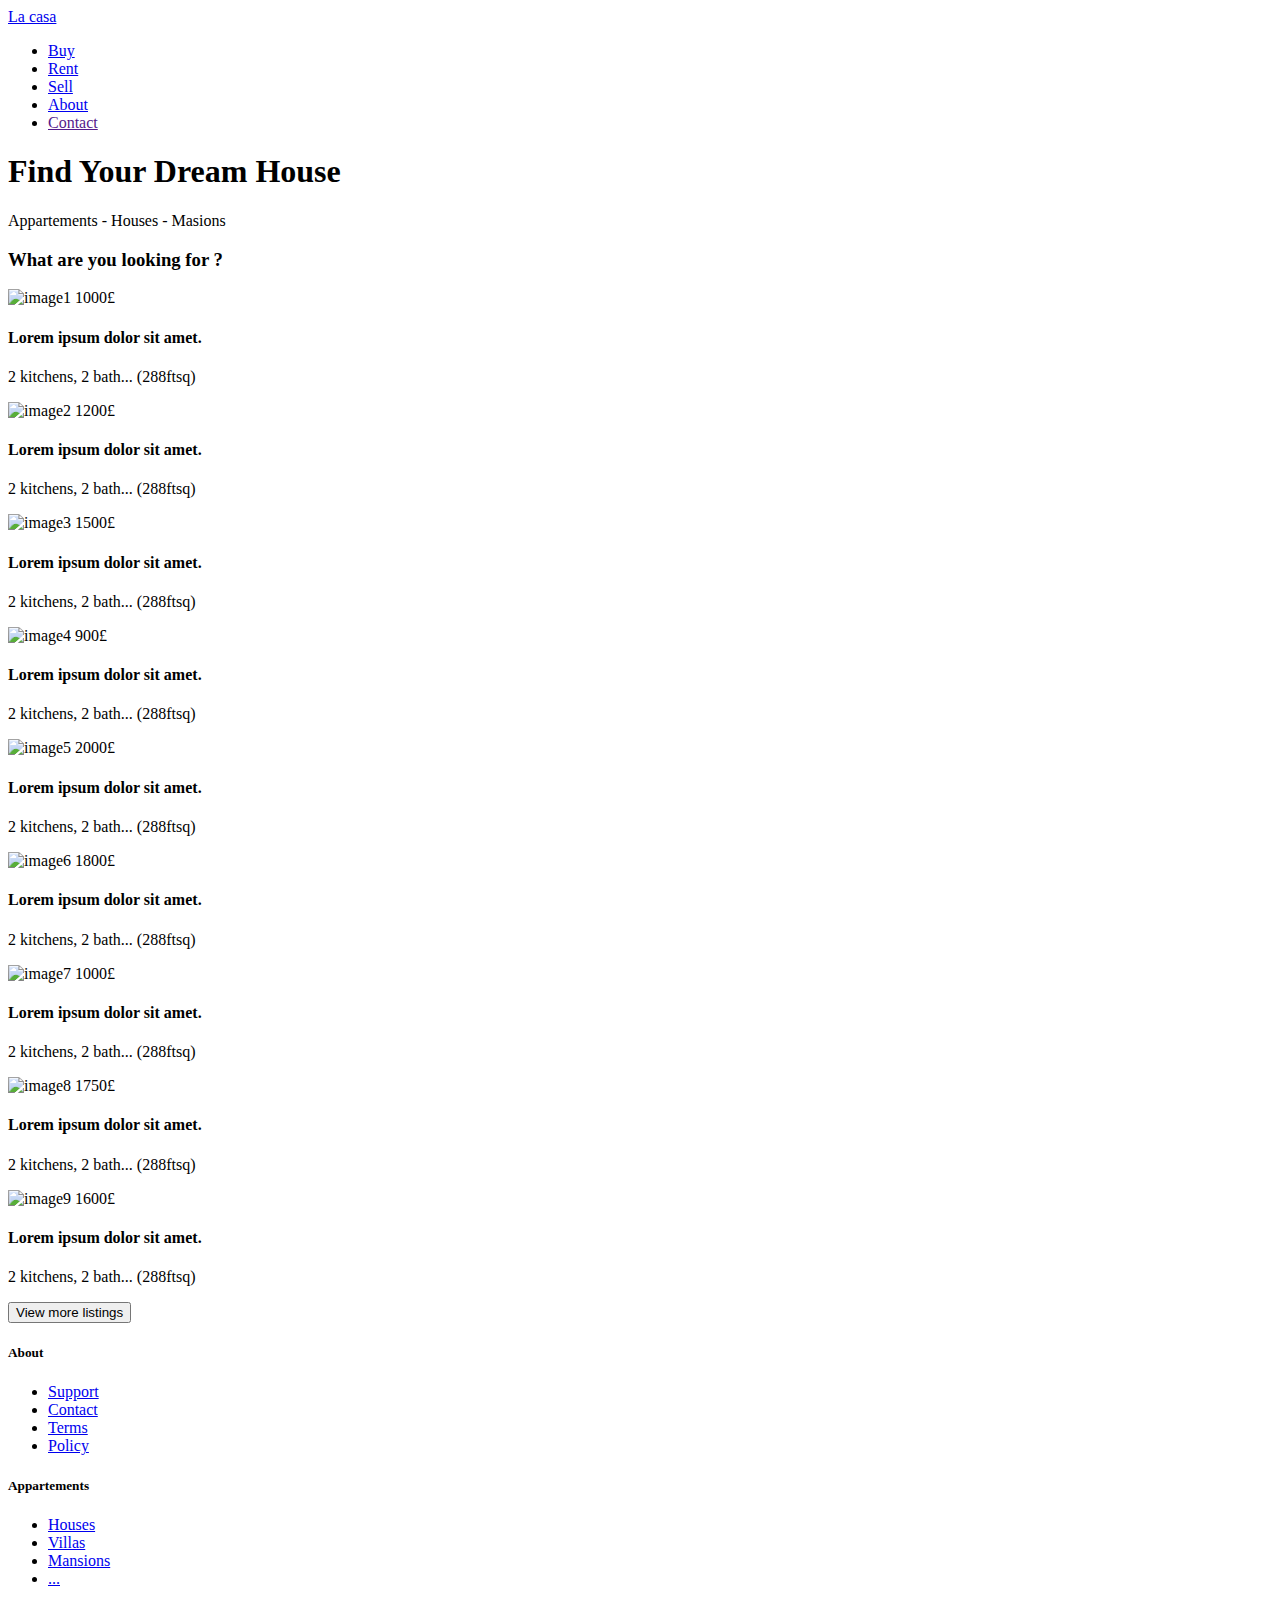
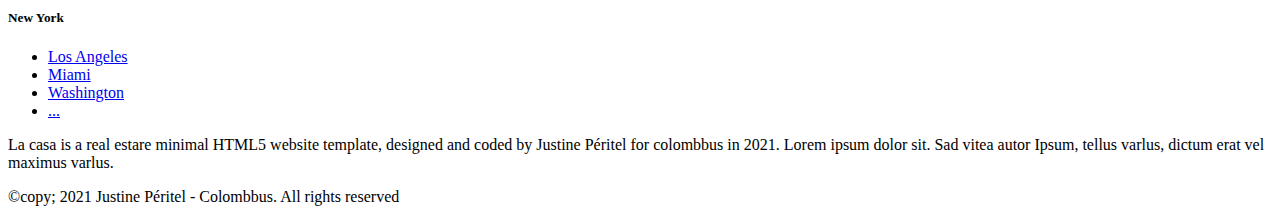
==== index.html @ 7dac415f "modif" ====
<!DOCTYPE html>
<html lang="en">
  <head>
    <meta charset="UTF-8" />
    <meta name="viewport" content="width=device-width, initial-scale=1.0" />
    <link
      rel="stylesheet"
      href="https://cdnjs.cloudflare.com/ajax/libs/font-awesome/6.6.0/css/all.min.css"
      integrity="sha512-Kc323vGBEqzTmouAECnVceyQqyqdsSiqLQISBL29aUW4U/M7pSPA/gEUZQqv1cwx4OnYxTxve5UMg5GT6L4JJg=="
      crossorigin="anonymous"
      referrerpolicy="no-referrer"
    />
    <link rel="stylesheet" href="./docs_css/style.css" />
    <title>Makette la casa</title>
  </head>
  <body>
    <header>
      <nav>
        <div class="logo">
          <a href="#">La casa</a>
        </div>
        <ul>
          <li><a href="#">Buy</a></li>
          <li><a href="#">Rent</a></li>
          <li><a href="#">Sell</a></li>
          <li><a href="#">About</a></li>
          <li class="border"><a href="">Contact</a></li>
        </ul>
      </nav>
      
        <h1>Find Your Dream House</h1>
        <p>Appartements - Houses - Masions</p>
     
    </header>
    <section id="Grid">
      <div class="para">
        <h3>What are you looking for ?</h3>
        <i class="fa-solid fa-gear" style="color: #06686f"></i>
      </div>
      <div class="produits">
        <div class="card">
          <img src="./images/01-img.jpg" alt="image1" />
          <span>1000£</span>
          <h4>Lorem ipsum dolor sit amet.</h4>
          <p>2 kitchens, 2 bath... (288ftsq)</p>
        </div>

        <div class="card">
          <img src="./images/02-img.jpg" alt="image2" />
          <span>1200£</span>
          <h4>Lorem ipsum dolor sit amet.</h4>
          <p>2 kitchens, 2 bath... (288ftsq)</p>
        </div>

        <div class="card">
          <img src="./images/03-img.jpg" alt="image3" />
          <span>1500£</span>
          <h4>Lorem ipsum dolor sit amet.</h4>
          <p>2 kitchens, 2 bath... (288ftsq)</p>
        </div>

        <div class="card">
          <img src="./images/04-img.jpg" alt="image4" />
          <span>900£</span>
          <h4>Lorem ipsum dolor sit amet.</h4>
          <p>2 kitchens, 2 bath... (288ftsq)</p>
        </div>

        <div class="card">
          <img src="./images/05-img.jpg" alt="image5" />
          <span>2000£</span>
          <h4>Lorem ipsum dolor sit amet.</h4>
          <p>2 kitchens, 2 bath... (288ftsq)</p>
        </div>

        <div class="card">
          <img src="./images/06-img.jpg" alt="image6" />
          <span>1800£</span>
          <h4>Lorem ipsum dolor sit amet.</h4>
          <p>2 kitchens, 2 bath... (288ftsq)</p>
        </div>

        <div class="card">
          <img src="./images/07-img.jpg" alt="image7" />
          <span>1000£</span>
          <h4>Lorem ipsum dolor sit amet.</h4>
          <p>2 kitchens, 2 bath... (288ftsq)</p>
        </div>

        <div class="card">
          <img src="./images/08-img.jpg" alt="image8" />
          <span>1750£</span>
          <h4>Lorem ipsum dolor sit amet.</h4>
          <p>2 kitchens, 2 bath... (288ftsq)</p>
        </div>

        <div class="card">
          <img src="./images/09-img.jpg" alt="image9" />
          <span>1600£</span>
          <h4>Lorem ipsum dolor sit amet.</h4>
          <p>2 kitchens, 2 bath... (288ftsq)</p>
        </div>
      </div>
      <div class="button">
        <button>View more listings</button>
      </div>
    </section>
    <footer>
      <div class="footer_container">
            
        <div class="footer_section">
          <h5>About</h5>
          <ul>
              <li><a href="#">Support</a></li>
              <li><a href="#">Contact</a></li>
              <li><a href="#">Terms</a></li>
              <li><a href="#">Policy</a></li>
          </ul>
          </div>

          <div class="footer_section">
            <h5>Appartements</h5>

            <ul>
                <li><a href="#">Houses</a></li>
                <li><a href="#">Villas</a></li>
                <li><a href="#">Mansions</a></li>
                <li><a href="#">...</a></li>
            </ul>



        </div>

          <div class="footer_section">
              <h5>New York</h5>

              <ul>
                  <li><a href="#">Los Angeles</a></li>
                  <li><a href="#">Miami</a></li>
                  <li><a href="#">Washington</a></li>
                  <li><a href="#">...</a></li>
              </ul>



          </div>

            <div class="footer_section">
                <p>
                    La casa is a real estare minimal HTML5 website template, designed
                    and coded by Justine Péritel for colombbus in 2021. Lorem ipsum
                    dolor sit. Sad vitea autor Ipsum, tellus varlus, dictum erat vel
                    maximus varlus.
                </p>
            </div>
      </div>

        <div class="footer_bottom">

            <div class="social_icons">

                <i class="fa-brands fa-facebook-f" style="color: #f0f2f4"></i>

                <i class="fa-brands fa-twitter" style="color: #f0f2f4"></i>

                <i class="fa-brands fa-google" style="color: #f1f4f8"></i>

                <i class="fa-brands fa-skype" style="color: #f7f9fc"></i>



            </div>

            <div class="trait"></div>

            <p>&#169copy; 2021 Justine Péritel - Colombbus. All rights reserved</p>

        </div>
    </footer>
  </body>
</html>
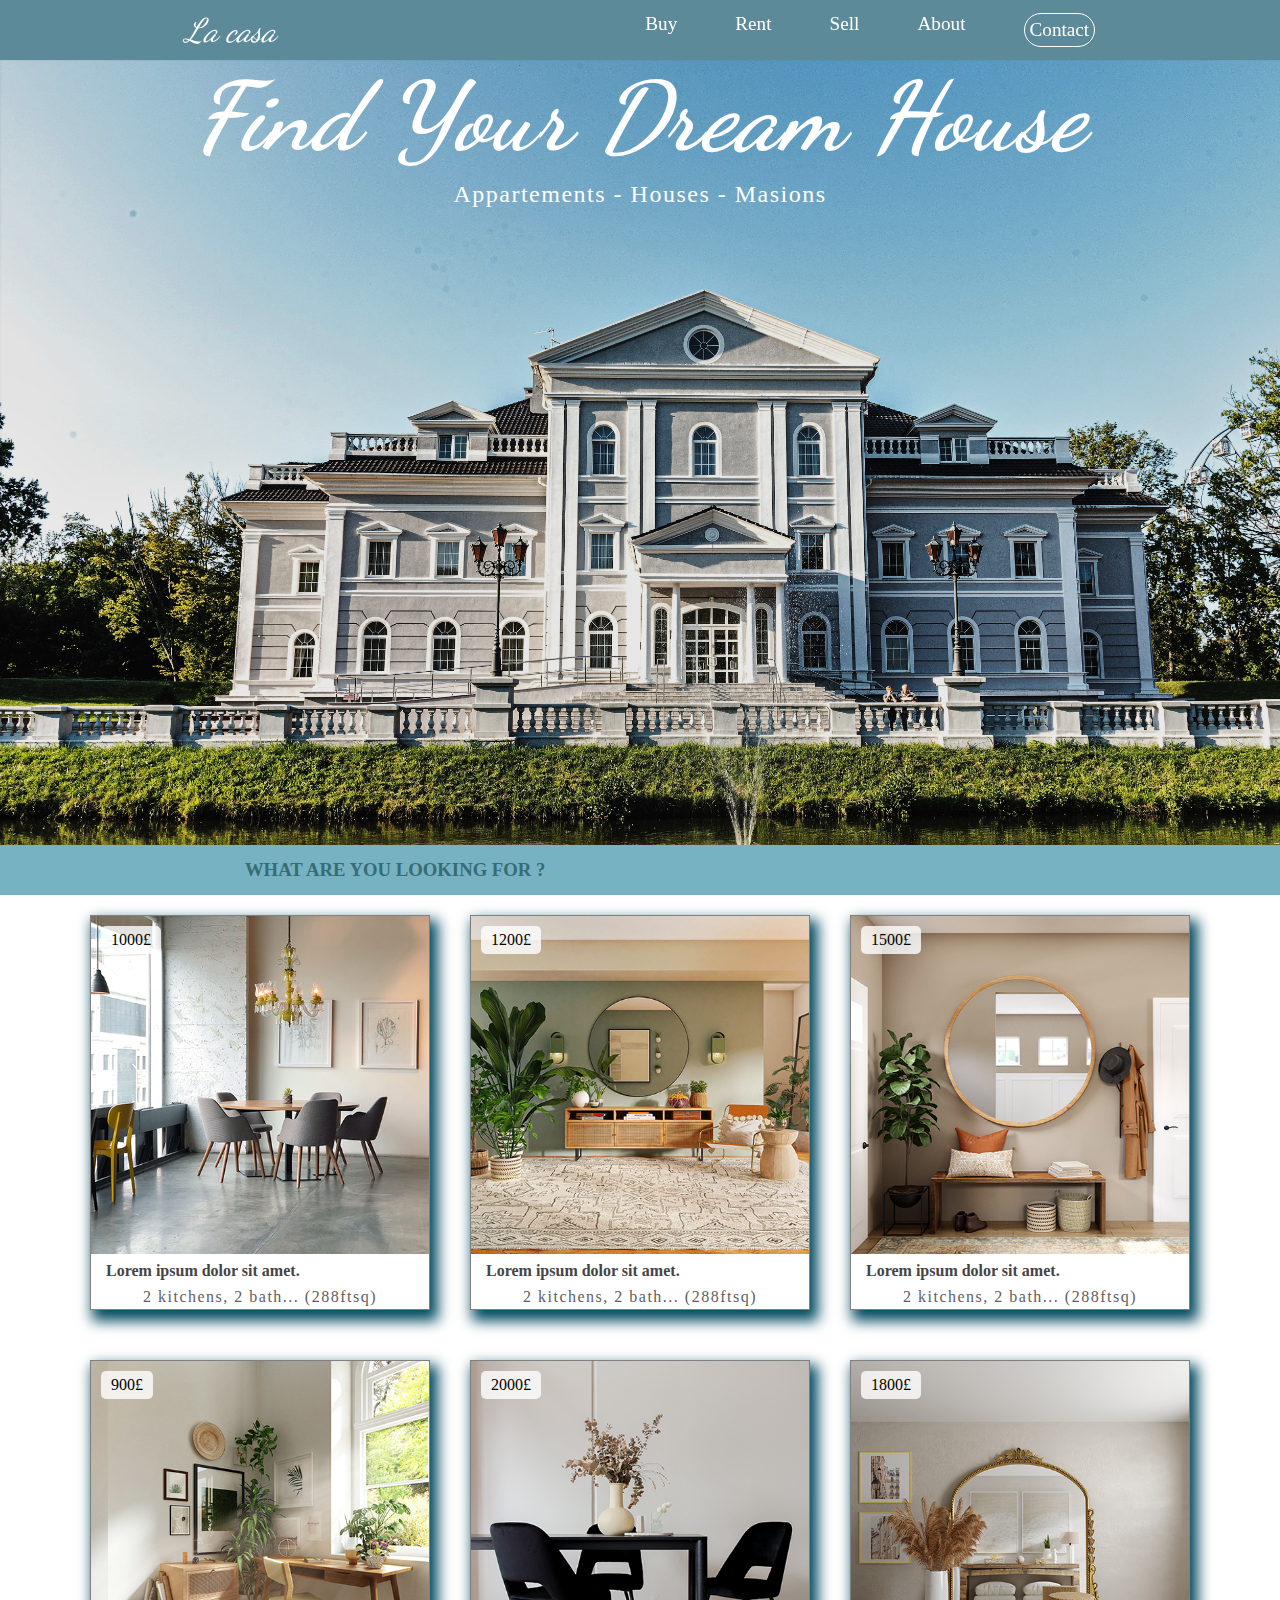
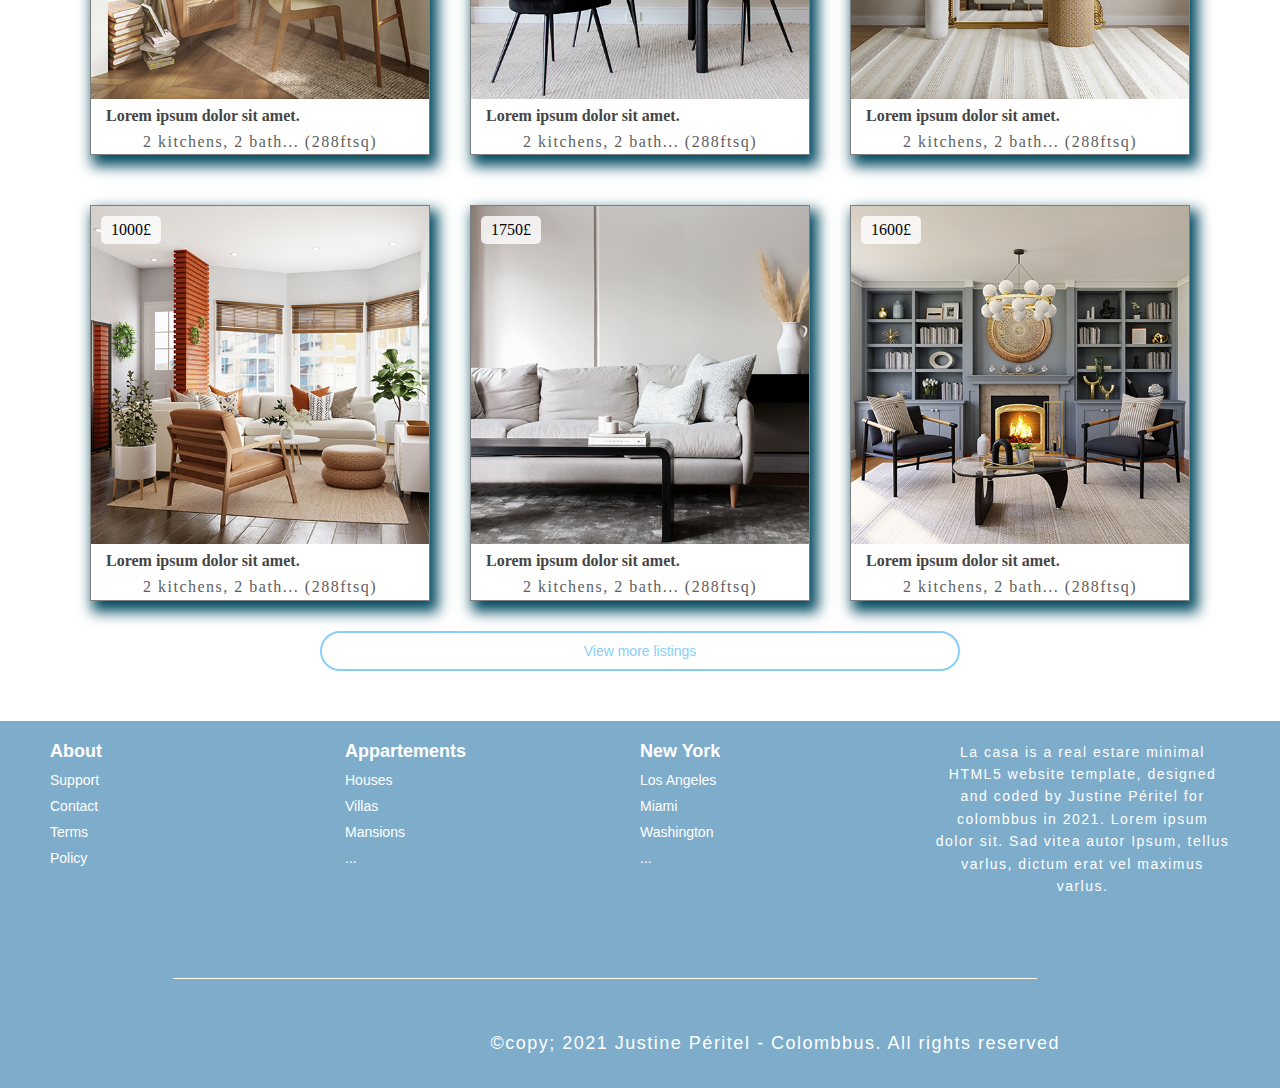
==== commit b4be03fa: "Update index.html" ====
--- a/index.html
+++ b/index.html
@@ -47,6 +47,7 @@
 
         <div class="card">
           <img src="./images/02-img.jpg" alt="image2" />
+          
           <span>1200£</span>
           <h4>Lorem ipsum dolor sit amet.</h4>
           <p>2 kitchens, 2 bath... (288ftsq)</p>
--- a/docs_css/style.css
+++ b/docs_css/style.css
@@ -0,0 +1,304 @@
+@import url("https://fonts.googleapis.com/css?family=Advent+Pro|Dancing+Script&display=swap");
+* {
+  margin: 0;
+  padding: 0;
+  box-sizing: border-box;
+}
+body {
+  padding-top: 60px; /* Ajuster le padding selon la hauteur de la nav */
+}
+
+header ul li {
+  list-style-type: none;
+  display: flex;
+  justify-content: space-between;
+  /* margin-right: 20px; */
+}
+header li.border {
+  border-radius: 20px;
+  padding: 5px;
+  border: 1.5px solid white;
+}
+header ul {
+  width: 450px;
+  display: flex;
+  justify-content: space-between;
+}
+header a {
+  text-decoration: none;
+  color: #fff;
+  font-size: 1.2em;
+}
+/* pour le logo la casa */
+nav div.logo {
+  font-size: 1.7em;
+  font-style: italic;
+  font-family: "Dancing Script", cursive;
+}
+
+header nav {
+  position: fixed;
+  top: 0;
+  left: 0;
+  width: 100%;
+  z-index: 1000;
+  background-color: rgb(23, 88, 108, 0.7);
+  backdrop-filter: blur(10px);
+  height: 60px; /* pour garder la hauteur de la navigation */
+  display: flex;
+  justify-content: space-around;
+  align-items: center;
+}
+/* Une transition */
+nav a {
+  transition: 0.5s ease-out;
+  cursor: pointer;
+}
+
+nav a:hover {
+  background-color: rgba(5, 78, 84, 0.712);
+  border-radius: 10px;
+  padding: 10px;
+}
+header {
+  background: url(../images/bg.jpg);
+  background-size: cover;
+  height: 785px;
+}
+header h1,
+p {
+  text-align: center;
+  color: #fff;
+  letter-spacing: 1.5px;
+}
+header p {
+  text-align: center;
+  color: #fff;
+  font-size: 1.5em;
+}
+header h1 {
+  text-align: center;
+  color: #fff;
+  font-style: italic;
+  font-family: "Dancing Script", cursive;
+  font-size: 6em;
+}
+h1 {
+  transition: 0.7s ease-out;
+  cursor: pointer;
+}
+h1:hover {
+  color: rgb(6, 74, 74);
+  transform: scale(1.07);
+}
+
+/* POUR LA SECTION */
+section div.para {
+  text-transform: uppercase;
+  color: rgb(54, 108, 115);
+  background-color: rgb(119, 178, 195);
+  height: 50px;
+  font-weight: bold;
+}
+/* pour les positions */
+section div.para {
+  display: flex;
+  justify-content: space-around;
+  flex-direction: row;
+  align-items: center;
+}
+/* Pour la SECTION GRID */
+.produits {
+  display: grid;
+  grid-template-columns: repeat(3, 1fr); /* 3 colonnes égales*/
+  gap: 30px 40px;
+  margin-left: 90px;
+  margin-right: 90px;
+}
+/* GRID image */
+.produits img {
+  width: 100%;
+}
+
+
+.card {
+  position: relative;
+  background-color: #fff;
+  border: 1px solid grey;
+  margin-top: 20px;
+  /* border-radius: 10px; */
+  box-shadow: 5px 8px 13px 3px rgb(3, 75, 97);
+}
+.produits div.card {
+  transition: 0.7s ease-out;
+  cursor: pointer;
+}
+.produits div.card:hover {
+  transform: scale(1.07);
+  box-shadow: 5px 8px 13px 3px rgb(188, 82, 220);
+}
+div.card span {
+  position: absolute;
+  top: 10px;
+  left: 10px;
+  background-color: rgba(255, 255, 255, 0.8);
+  padding: 5px 10px;
+  font-size: 16px;
+  border-radius: 5px;
+}
+.produits h4,
+p {
+  line-height: 1.6;
+}
+.produits h4 {
+  margin-left: 15px;
+  color: #474444;
+}
+.produits p {
+  color: #5e5e5e;
+}
+.button {
+  height: 90px;
+  display: flex;
+  justify-content: space-evenly;
+  margin-top: 30px;
+}
+button {
+  position: absolute;
+  padding: 10px 20px;
+  border-radius: 20px;
+  border: 2px solid lightskyblue;
+  font-size: 14px;
+  background: transparent;
+  color: lightskyblue;
+  overflow: hidden;
+}
+button {
+  transition: 0.7s ease-out;
+  cursor: pointer;
+}
+button:hover {
+  transform: scale(1.07);
+  background-color: rgb(4, 61, 90);
+  border-radius: 5px;
+  padding: 10px;
+  box-shadow: 5px 8px 13px 3px rgb(25, 3, 57);
+}
+/* partie FOOTER */
+footer {
+  background-color: rgb(126, 172, 203);
+  color: #fff;
+  padding: 20px 0;
+  font-size: 14px;
+  font-family: Arial, sans-serif;
+}
+.footer_container {
+  display: flex;
+  justify-content: space-between;
+  padding: 0 50px;
+}
+.footer_section {
+  width: 40%;
+}
+.footer_section h5 {
+  font-size: 18px;
+  margin-bottom: 10px;
+}
+.footer_section ul {
+  list-style: none;
+  padding: 0;
+}
+.footer_section ul li {
+  /* pour mettre de l'espace entre les li */
+  margin-bottom: 10px;
+}
+.footer_section ul li a {
+  text-decoration: none;
+  color: #fff;
+}
+
+.footer_bottom:not(.trait p) {
+  display: flex;
+  justify-content: space-between;
+  padding: 10px 150px;
+  margin-right: 70px;
+  flex-direction: column;
+  align-items: flex-end;
+  font-size: 18px;
+}
+.social_icons i {
+  padding: 10px;
+}
+/* Pour le trait */
+div.trait {
+  height: 1px;
+  width: 95%;
+  background-color: #fffae1;
+  margin: 50px auto;
+}
+
+footer a {
+  transition: 0.5s ease-out;
+  cursor: pointer;
+}
+
+footer a:hover {
+  background-color: rgba(81, 97, 99, 0.601);
+  border-radius: 5px;
+  padding: 10px;
+  box-shadow: 5px 8px 13px 3px rgb(25, 3, 57);
+}
+
+/* MEDIAQUERIE */
+
+button {
+  width: 50%; /* Le bouton prendra 50% de la largeur disponible */
+}
+img {
+  max-width: 100%; /* Limite la taille de l'image à la largeur de son conteneur */
+  height: auto; /* Préserve les proportions */
+}
+/* Styles par défaut (pour les grands écrans) */
+.produits {
+  display: grid;
+  grid-template-columns: repeat(3, 1fr);
+  gap: 30px 40px;
+}
+
+/* Pour les écrans de moins de 768px */
+@media screen and (max-width: 768.98px) {
+  header {
+    background: url(../images/bg.jpg);
+    height: 300px;
+  }
+  .produits {
+    grid-template-columns: repeat(2, 1fr); /*Passer à 2 colonnes*/
+  }
+  div.card span {
+    font-size: 14px;
+    top: 5px;
+    left: 5px;
+  }
+}
+
+/* Pour les écrans de moins de 600px (mobiles) */
+@media screen and (max-width: 600.98px) {
+  .produits {
+    grid-template-columns: 1fr; /* une seule colonne sur mobile*/
+  }
+  header h1 {
+    font-size: 3em; /* Réduire la taille du titre */
+  }
+  header {
+    background: url(../images/bg.jpg);
+    height: 200px;
+    background-size: contain;
+  }
+
+  div.card span {
+    font-size: 12px;
+    top: 3px;
+    left: 3px;
+    padding: 3px 6px;
+  }
+}
